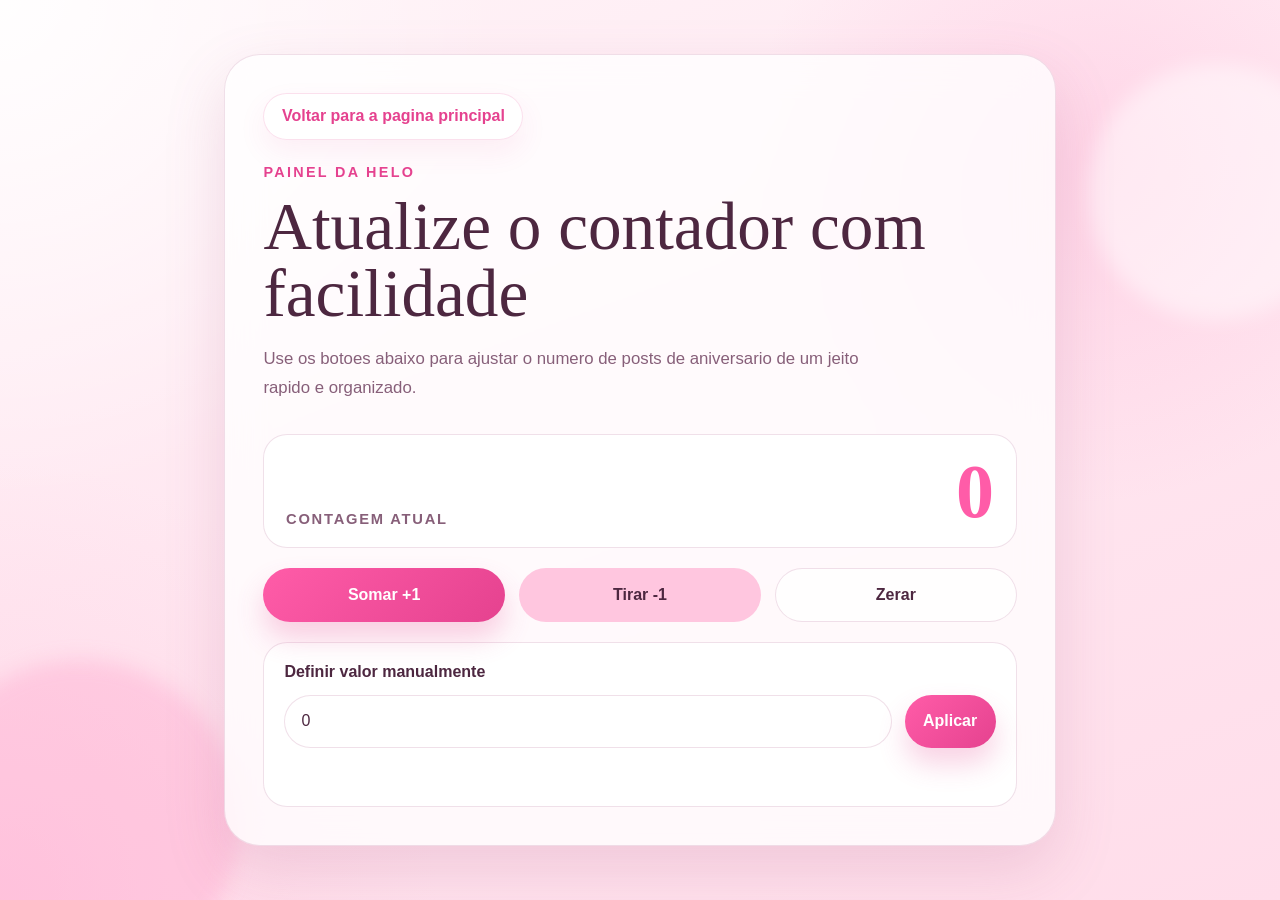
==== admin/index.html @ 84fd438a "Initial commit" ====
<!DOCTYPE html>
<html lang="pt-BR">
  <head>
    <meta charset="UTF-8" />
    <meta name="viewport" content="width=device-width, initial-scale=1.0" />
    <title>Admin | Contador da Helo</title>
    <meta
      name="description"
      content="Painel administrativo local para atualizar o contador da Helo."
    />
    <link rel="stylesheet" href="../styles.css" />
    <script src="../scripts/counter-store.js" defer></script>
    <script src="../scripts/admin-page.js" defer></script>
  </head>
  <body class="admin-shell">
    <main class="page-shell">
      <section class="admin-card" aria-labelledby="admin-title">
        <a class="pill-link" href="../index.html">Voltar para a pagina principal</a>

        <p class="admin-card__eyebrow">Painel da Helo</p>
        <h1 id="admin-title" class="admin-card__title">Atualize o contador com facilidade</h1>
        <p class="admin-card__subtitle">
          Use os botoes abaixo para ajustar o numero de posts de aniversario de um
          jeito rapido e organizado.
        </p>

        <div class="admin-status">
          <span class="admin-status__label">Contagem atual</span>
          <strong id="admin-counter-value" class="admin-status__value">0</strong>
        </div>

        <div class="admin-actions">
          <button id="increment-button" class="button button--primary" type="button">
            Somar +1
          </button>
          <button id="decrement-button" class="button button--secondary" type="button">
            Tirar -1
          </button>
          <button id="reset-button" class="button button--ghost" type="button">
            Zerar
          </button>
        </div>

        <form id="manual-form" class="manual-form">
          <label class="manual-form__label" for="manual-value">Definir valor manualmente</label>
          <div class="manual-form__controls">
            <input
              id="manual-value"
              class="manual-form__input"
              name="manual-value"
              type="number"
              min="0"
              step="1"
              inputmode="numeric"
              value="0"
            />
            <button class="button button--primary" type="submit">Aplicar</button>
          </div>
          <p id="manual-feedback" class="manual-form__feedback" aria-live="polite"></p>
        </form>
      </section>
    </main>
  </body>
</html>
---- styles.css ----
:root {
  --bg-top: #fff4f8;
  --bg-bottom: #ffddea;
  --surface: rgba(255, 255, 255, 0.78);
  --surface-strong: rgba(255, 255, 255, 0.92);
  --text: #4d2740;
  --muted: #875f79;
  --primary: #ff5ca8;
  --primary-deep: #e5428f;
  --secondary: #ffc6df;
  --line: rgba(173, 86, 131, 0.18);
  --shadow: 0 24px 60px rgba(173, 86, 131, 0.18);
  --radius-xl: 36px;
  --radius-lg: 24px;
  --radius-md: 18px;
  --max-width: 1120px;
  --display-font: "Palatino Linotype", "Book Antiqua", Georgia, serif;
  --ui-font: "Candara", "Trebuchet MS", "Segoe UI", sans-serif;
}

* {
  box-sizing: border-box;
}

html {
  font-size: 16px;
}

body {
  margin: 0;
  min-height: 100vh;
  color: var(--text);
  font-family: var(--ui-font);
  background:
    radial-gradient(circle at top left, rgba(255, 255, 255, 0.9), transparent 32%),
    radial-gradient(circle at right 15% top 18%, rgba(255, 147, 197, 0.24), transparent 26%),
    radial-gradient(circle at bottom left, rgba(255, 194, 219, 0.4), transparent 28%),
    linear-gradient(160deg, var(--bg-top) 0%, #ffe8f1 44%, var(--bg-bottom) 100%);
}

a {
  color: inherit;
}

.public-shell,
.admin-shell {
  position: relative;
  overflow-x: hidden;
  overflow-y: auto;
}

.public-shell::before,
.admin-shell::before,
.public-shell::after,
.admin-shell::after {
  content: "";
  position: fixed;
  border-radius: 50%;
  filter: blur(10px);
  pointer-events: none;
  z-index: 0;
}

.public-shell::before,
.admin-shell::before {
  width: 20rem;
  height: 20rem;
  left: -5rem;
  bottom: -5rem;
  background: rgba(255, 123, 183, 0.22);
}

.public-shell::after,
.admin-shell::after {
  width: 16rem;
  height: 16rem;
  right: -4rem;
  top: 4rem;
  background: rgba(255, 255, 255, 0.48);
}

.page-shell {
  position: relative;
  z-index: 1;
  min-height: 100vh;
  width: min(100%, var(--max-width));
  margin: 0 auto;
  padding: 1.5rem;
  display: grid;
  place-items: center;
}

.hero-card,
.admin-card {
  position: relative;
  width: min(100%, 52rem);
  padding: clamp(1.5rem, 3vw, 2.5rem);
  border: 1px solid var(--line);
  border-radius: var(--radius-xl);
  background: var(--surface);
  backdrop-filter: blur(18px);
  box-shadow: var(--shadow);
}

.hero-card {
  overflow: hidden;
}

.hero-card__grid {
  display: grid;
  gap: 2rem;
}

.hero-card__content {
  position: relative;
  z-index: 1;
}

.hero-card__spark {
  position: absolute;
  width: 12rem;
  height: 12rem;
  border-radius: 50%;
  filter: blur(2px);
  opacity: 0.5;
  pointer-events: none;
}

.hero-card__spark--left {
  top: -3rem;
  left: -2.5rem;
  background: radial-gradient(circle, rgba(255, 129, 188, 0.45) 0%, transparent 68%);
}

.hero-card__spark--right {
  right: -2rem;
  bottom: -4rem;
  background: radial-gradient(circle, rgba(255, 213, 233, 0.95) 0%, transparent 68%);
}

.pill-link {
  display: inline-flex;
  align-items: center;
  justify-content: center;
  min-height: 2.9rem;
  padding: 0.7rem 1.1rem;
  border-radius: 999px;
  background: rgba(255, 255, 255, 0.88);
  border: 1px solid rgba(229, 66, 143, 0.16);
  color: var(--primary-deep);
  text-decoration: none;
  font-weight: 700;
  box-shadow: 0 12px 28px rgba(229, 66, 143, 0.08);
}

.hero-card__eyebrow,
.admin-card__eyebrow {
  margin: 1.5rem 0 0.85rem;
  color: var(--primary-deep);
  font-size: 0.9rem;
  font-weight: 700;
  letter-spacing: 0.16em;
  text-transform: uppercase;
}

.hero-card__title,
.admin-card__title {
  margin: 0;
  font-family: var(--display-font);
  font-weight: 500;
  line-height: 1;
}

.hero-card__title {
  max-width: none;
  font-size: clamp(2rem, 5vw, 4rem);
}

.hero-card__title-line {
  white-space: nowrap;
}

.admin-card__title {
  font-size: clamp(2.4rem, 6vw, 4.2rem);
}

.hero-card__subtitle,
.admin-card__subtitle {
  max-width: 38rem;
  margin: 1rem 0 0;
  color: var(--muted);
  font-size: 1.05rem;
  line-height: 1.75;
}

.hero-card__showcase {
  display: grid;
  grid-template-columns: minmax(260px, 22rem) minmax(240px, 1fr);
  align-items: center;
  gap: clamp(1.25rem, 3vw, 2rem);
}

.counter-badge {
  display: flex;
  flex-direction: column;
  gap: 0.25rem;
  padding: 1.4rem 1.6rem;
  border-radius: var(--radius-lg);
  background: linear-gradient(160deg, rgba(255, 255, 255, 0.98), rgba(255, 232, 241, 0.95));
  border: 1px solid rgba(229, 66, 143, 0.15);
  box-shadow: 0 18px 38px rgba(229, 66, 143, 0.14);
  min-height: 100%;
  justify-content: center;
}

.counter-badge__label,
.admin-status__label {
  color: var(--muted);
  font-size: 0.92rem;
  font-weight: 700;
  letter-spacing: 0.12em;
  text-transform: uppercase;
}

.counter-badge__value,
.admin-status__value {
  font-family: var(--display-font);
  line-height: 0.95;
  color: var(--primary);
}

.counter-badge__value {
  font-size: clamp(5rem, 15vw, 9rem);
  text-shadow: 0 12px 24px rgba(255, 92, 168, 0.16);
}

.counter-badge__text {
  margin: 1rem 0 0;
  color: var(--muted);
  font-size: 1rem;
  line-height: 1.7;
}

.photo-card {
  position: relative;
  z-index: 1;
  justify-self: center;
  width: min(100%, 22rem);
}

.photo-card__frame {
  position: relative;
  padding: 0.7rem;
  border-radius: 32px;
  background: linear-gradient(160deg, rgba(255, 255, 255, 0.98), rgba(255, 213, 233, 0.92));
  box-shadow: 0 22px 42px rgba(229, 66, 143, 0.18);
}

.photo-card__frame::before {
  content: "";
  position: absolute;
  inset: -0.6rem auto auto -0.5rem;
  width: 4.4rem;
  height: 4.4rem;
  border-radius: 50%;
  background: radial-gradient(circle, rgba(255, 92, 168, 0.22) 0%, transparent 70%);
  pointer-events: none;
}

.photo-card__image {
  display: block;
  width: 100%;
  aspect-ratio: 4 / 5;
  object-fit: cover;
  object-position: center;
  border-radius: 24px;
}

.photo-card__caption {
  margin-top: 1rem;
  padding: 1rem 1.1rem;
  border-radius: var(--radius-md);
  background: rgba(255, 255, 255, 0.72);
  border: 1px solid rgba(229, 66, 143, 0.12);
}

.photo-card__tag {
  display: inline-flex;
  align-items: center;
  min-height: 2rem;
  padding: 0.35rem 0.8rem;
  border-radius: 999px;
  background: rgba(255, 92, 168, 0.12);
  color: var(--primary-deep);
  font-size: 0.84rem;
  font-weight: 700;
  letter-spacing: 0.08em;
  text-transform: uppercase;
}

.photo-card__text {
  margin: 0.7rem 0 0;
  color: var(--muted);
  line-height: 1.6;
}

.admin-status {
  display: flex;
  justify-content: space-between;
  align-items: end;
  gap: 1rem;
  margin-top: 2rem;
  padding: 1.25rem 1.35rem;
  border-radius: var(--radius-lg);
  background: var(--surface-strong);
  border: 1px solid var(--line);
}

.admin-status__value {
  font-size: clamp(3rem, 8vw, 4.75rem);
}

.admin-actions {
  display: grid;
  grid-template-columns: repeat(3, minmax(0, 1fr));
  gap: 0.9rem;
  margin-top: 1.25rem;
}

.button {
  min-height: 3.35rem;
  padding: 0.85rem 1.15rem;
  border: 0;
  border-radius: 999px;
  font: inherit;
  font-weight: 700;
  cursor: pointer;
  transition:
    transform 160ms ease,
    box-shadow 160ms ease,
    background-color 160ms ease,
    color 160ms ease;
}

.button:hover {
  transform: translateY(-2px);
}

.button:active {
  transform: translateY(0);
}

.button--primary {
  background: linear-gradient(135deg, var(--primary) 0%, var(--primary-deep) 100%);
  color: #fff;
  box-shadow: 0 16px 28px rgba(229, 66, 143, 0.24);
}

.button--secondary {
  background: var(--secondary);
  color: var(--text);
}

.button--ghost {
  background: rgba(255, 255, 255, 0.72);
  color: var(--text);
  border: 1px solid var(--line);
}

.manual-form {
  margin-top: 1.25rem;
  padding: 1.25rem;
  border-radius: var(--radius-lg);
  background: var(--surface-strong);
  border: 1px solid var(--line);
}

.manual-form__label {
  display: inline-block;
  margin-bottom: 0.85rem;
  font-weight: 700;
}

.manual-form__controls {
  display: grid;
  grid-template-columns: minmax(0, 1fr) auto;
  gap: 0.8rem;
}

.manual-form__input {
  width: 100%;
  min-height: 3.35rem;
  padding: 0.85rem 1rem;
  border-radius: 999px;
  border: 1px solid var(--line);
  background: #fff;
  color: var(--text);
  font: inherit;
}

.manual-form__input:focus {
  outline: 2px solid rgba(255, 92, 168, 0.25);
  outline-offset: 2px;
}

.manual-form__feedback {
  min-height: 1.5rem;
  margin: 0.85rem 0 0;
  color: var(--muted);
  line-height: 1.5;
}

@media (max-width: 720px) {
  .page-shell {
    padding: 1rem;
  }

  .hero-card,
  .admin-card {
    border-radius: 28px;
  }

  .hero-card__eyebrow,
  .admin-card__eyebrow {
    margin-top: 1.25rem;
  }

  .hero-card__grid {
    grid-template-columns: 1fr;
  }

  .hero-card__showcase {
    grid-template-columns: 1fr;
  }

  .hero-card__title-line {
    white-space: normal;
  }

  .photo-card {
    width: min(100%, 18rem);
  }

  .admin-status,
  .admin-actions,
  .manual-form__controls {
    grid-template-columns: 1fr;
  }

  .admin-status {
    align-items: start;
  }
}
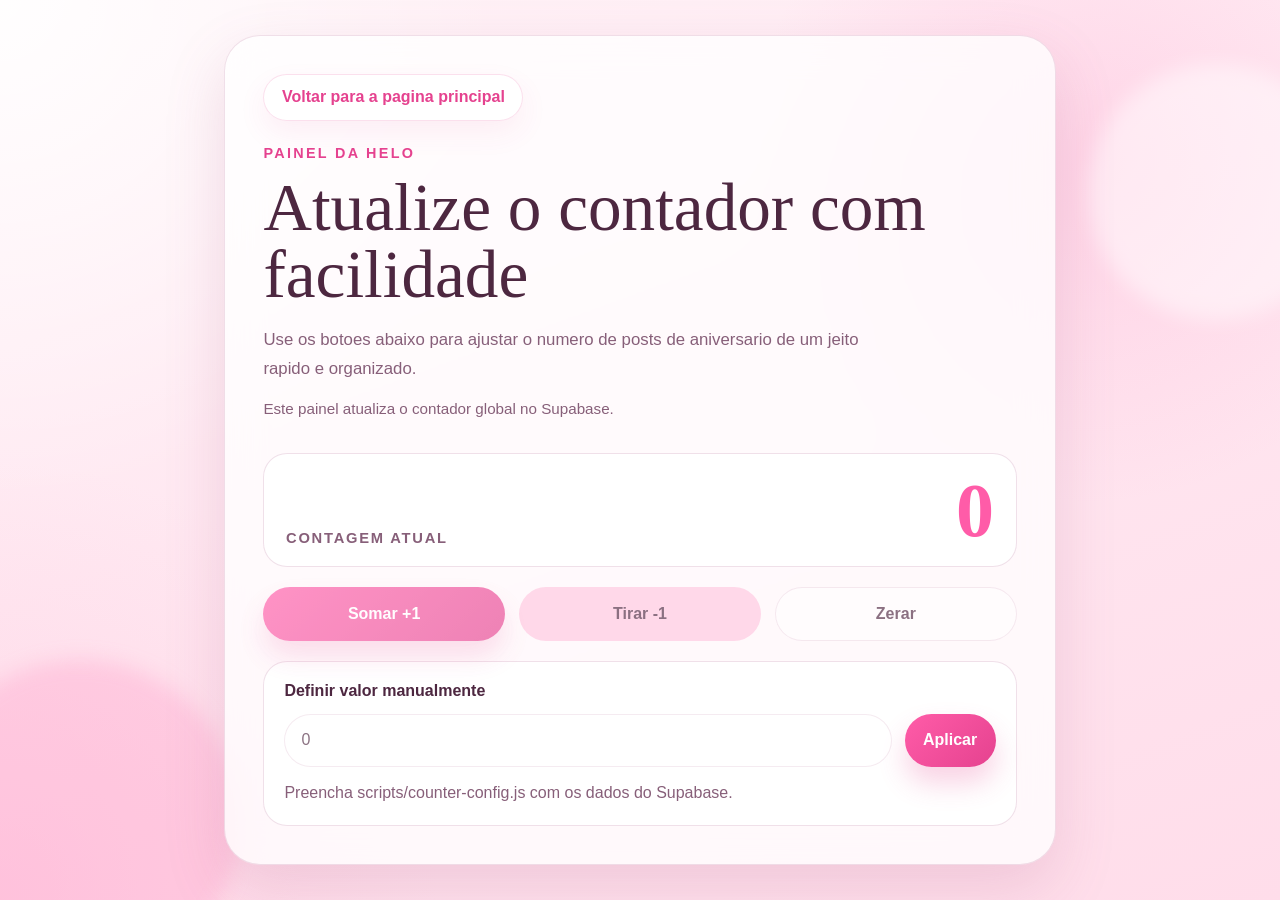
==== commit 342d043c: "Add global counter with Supabase" ====
--- a/admin/index.html
+++ b/admin/index.html
@@ -9,6 +9,7 @@
       content="Painel administrativo local para atualizar o contador da Helo."
     />
     <link rel="stylesheet" href="../styles.css" />
+    <script src="../scripts/counter-config.js" defer></script>
     <script src="../scripts/counter-store.js" defer></script>
     <script src="../scripts/admin-page.js" defer></script>
   </head>
@@ -22,6 +23,9 @@
         <p class="admin-card__subtitle">
           Use os botoes abaixo para ajustar o numero de posts de aniversario de um
           jeito rapido e organizado.
+        </p>
+        <p class="admin-card__warning">
+          Este painel atualiza o contador global no Supabase.
         </p>
 
         <div class="admin-status">
--- a/styles.css
+++ b/styles.css
@@ -241,6 +241,14 @@
   line-height: 1.7;
 }
 
+.counter-badge__status,
+.admin-card__warning {
+  margin: 0.85rem 0 0;
+  color: var(--muted);
+  font-size: 0.95rem;
+  line-height: 1.6;
+}
+
 .photo-card {
   position: relative;
   z-index: 1;
@@ -350,6 +358,12 @@
   transform: translateY(0);
 }
 
+.button:disabled,
+.manual-form__input:disabled {
+  opacity: 0.65;
+  cursor: not-allowed;
+}
+
 .button--primary {
   background: linear-gradient(135deg, var(--primary) 0%, var(--primary-deep) 100%);
   color: #fff;
